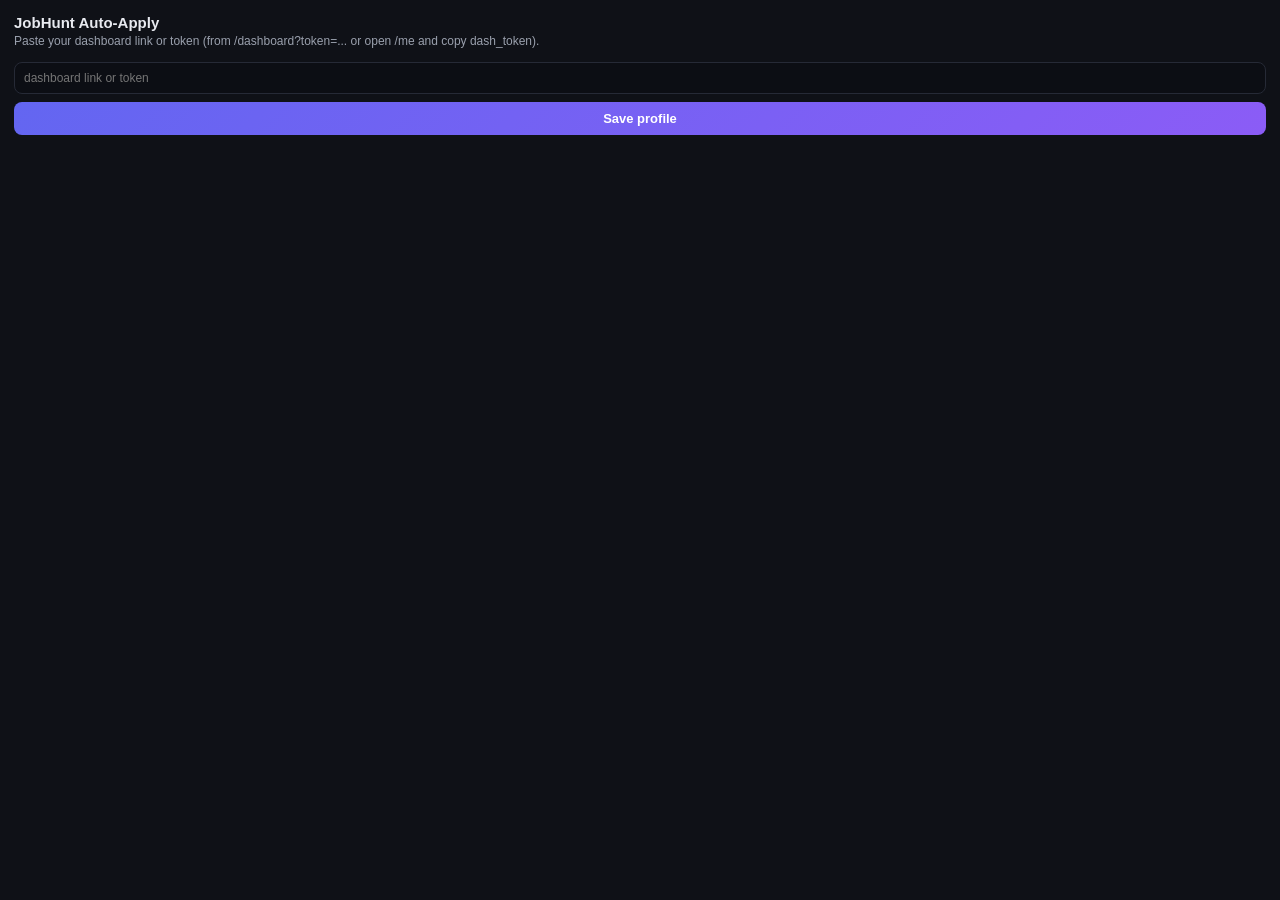
==== extension/sidepanel.html @ e59406e2 "Wire the extension to the apply-profile, answer-bank and tailored-resume endpoints Connects the back" ====
<!doctype html>
<html>
<head>
  <meta charset="utf-8" />
  <style>
    :root { --indigo:#6366f1; --bg:#0f1117; --card:#171a23; --ink:#e8eaf0; --muted:#9aa0ad; --border:#262a36; }
    * { box-sizing:border-box; font-family:-apple-system,Inter,Segoe UI,sans-serif; }
    body { margin:0; background:var(--bg); color:var(--ink); padding:14px; font-size:13px; }
    h1 { font-size:15px; margin:0 0 2px; }
    p.sub { color:var(--muted); font-size:12px; margin:0 0 12px; line-height:1.45; }
    label { display:block; font-size:12px; color:var(--muted); margin:8px 0 4px; }
    input, textarea, select { width:100%; padding:8px 9px; border-radius:8px; border:1px solid var(--border); background:#0c0e14; color:var(--ink); font-size:12px; font-family:inherit; }
    textarea { min-height:60px; resize:vertical; }
    button { padding:9px 11px; border:0; border-radius:8px; font-weight:700; font-size:13px; cursor:pointer; background:linear-gradient(135deg,#6366f1,#8b5cf6); color:#fff; }
    button.ghost { background:transparent; border:1px solid var(--border); color:var(--ink); font-weight:600; }
    button.sm { padding:6px 9px; font-size:11px; }
    .step { background:var(--card); border:1px solid var(--border); border-radius:12px; padding:12px; margin-bottom:10px; }
    .step h3 { margin:0 0 6px; font-size:13px; display:flex; align-items:center; gap:7px; }
    .pill { font-size:10px; padding:2px 7px; border-radius:999px; background:rgba(148,163,184,.16); color:var(--muted); margin-left:auto; }
    .pill.done { background:rgba(34,197,94,.16); color:#22c55e; }
    .q { border-top:1px solid var(--border); padding-top:8px; margin-top:8px; }
    .q small { color:var(--muted); }
    #status { font-size:12px; margin-top:8px; min-height:15px; }
    .ok { color:#22c55e; } .err { color:#f59e0b; }
    .full { width:100%; margin-top:8px; }
    .banner { background:rgba(99,102,241,.12); border:1px solid rgba(99,102,241,.35); border-radius:10px; padding:9px 11px; font-size:12px; margin-bottom:10px; }
  </style>
</head>
<body>
  <!-- Setup (first run) -->
  <div id="setup">
    <h1>JobHunt Auto-Apply</h1>
    <p class="sub">Paste your dashboard link or token (from /dashboard?token=... or open /me and copy dash_token).</p>
    <input id="token" placeholder="dashboard link or token" />
    <button class="full" id="save">Save profile</button>
    <div id="status"></div>
  </div>

  <!-- Flow -->
  <div id="flow" style="display:none">
    <h1>Auto-Apply</h1>
    <p class="sub" id="who"></p>
    <button class="full" id="saveJob" style="margin-bottom:8px">Save this page to my tracker</button>

    <details class="step" id="applyProfile" style="margin-bottom:8px">
      <summary style="cursor:pointer;font-size:13px;font-weight:700">Application details (fill once) <span class="pill" id="pAP">todo</span></summary>
      <p class="sub" style="margin:6px 0">Saved once, these answer the common screening questions (notice period, CTC, work authorization) automatically, with no AI needed.</p>
      <label>Phone</label><input id="ap_phone" />
      <label>Current city</label><input id="ap_location_city" />
      <label>Work authorization</label><input id="ap_work_authorization" placeholder="e.g. Indian citizen, no US sponsorship needed" />
      <label>Notice period</label><input id="ap_notice_period_days" placeholder="e.g. 30 days / immediate" />
      <label>Current CTC</label><input id="ap_current_ctc" />
      <label>Expected CTC</label><input id="ap_expected_ctc" />
      <label>Total experience (years)</label><input id="ap_total_experience_years" />
      <label>Willing to relocate</label><input id="ap_willing_to_relocate" placeholder="e.g. No, remote only" />
      <label>LinkedIn URL</label><input id="ap_linkedin_url" />
      <label>GitHub URL</label><input id="ap_github_url" />
      <label>Portfolio URL</label><input id="ap_portfolio_url" />
      <button class="full sm" id="saveAP" style="margin-top:8px">Save application details</button>
    </details>

    <div class="banner" id="atsBanner">For the guided auto-apply flow, open a Greenhouse / Lever / Ashby / Workday application page, then Scan.</div>
    <button class="full ghost" id="scan">Scan this page</button>

    <div id="steps" style="display:none">
      <div class="step">
        <label>Which of your matched jobs is this?</label>
        <select id="jobPick"><option value="">(none / not tracked)</option></select>
      </div>

      <div class="step" id="s1">
        <h3>1 · Your details <span class="pill" id="p1">todo</span></h3>
        <button class="full sm" id="fillId">Autofill name, email, phone, links</button>
      </div>

      <div class="step" id="s2">
        <h3>2 · Screening questions <span class="pill" id="p2">todo</span></h3>
        <div id="qlist"><small class="sub">No screening questions detected.</small></div>
        <button class="full sm ghost" id="draftAll" style="display:none;margin-top:8px">Draft all answers with AI</button>
      </div>

      <div class="step" id="s3">
        <h3>3 · Cover note <span class="pill" id="p3">todo</span></h3>
        <textarea id="cover" placeholder="A short note... or Generate from your resume + this job"></textarea>
        <div style="display:flex;gap:8px;margin-top:8px">
          <button class="sm ghost" id="genCover" style="flex:1">Generate</button>
          <button class="sm" id="pasteCover" style="flex:1">Paste into form</button>
        </div>
      </div>

      <div class="step" id="s4">
        <h3>4 · Resume + review <span class="pill" id="p4">todo</span></h3>
        <p class="sub">Attach your resume file yourself (browsers block auto-attaching). Review every field before submitting.</p>
        <button class="full sm" id="dlResume" style="margin-bottom:6px">Download tailored resume for this job</button>
        <button class="full sm ghost" id="showUpload">Show me the upload box</button>
      </div>

      <div class="step" id="s5">
        <h3>5 · Done <span class="pill" id="p5">todo</span></h3>
        <button class="full" id="markApplied">Mark as applied in tracker</button>
      </div>
    </div>
    <div id="status"></div>
    <p class="sub" style="margin-top:10px"><a href="#" id="reset" style="color:var(--muted)">Change profile</a></p>
  </div>

  <script src="sidepanel.js"></script>
</body>
</html>
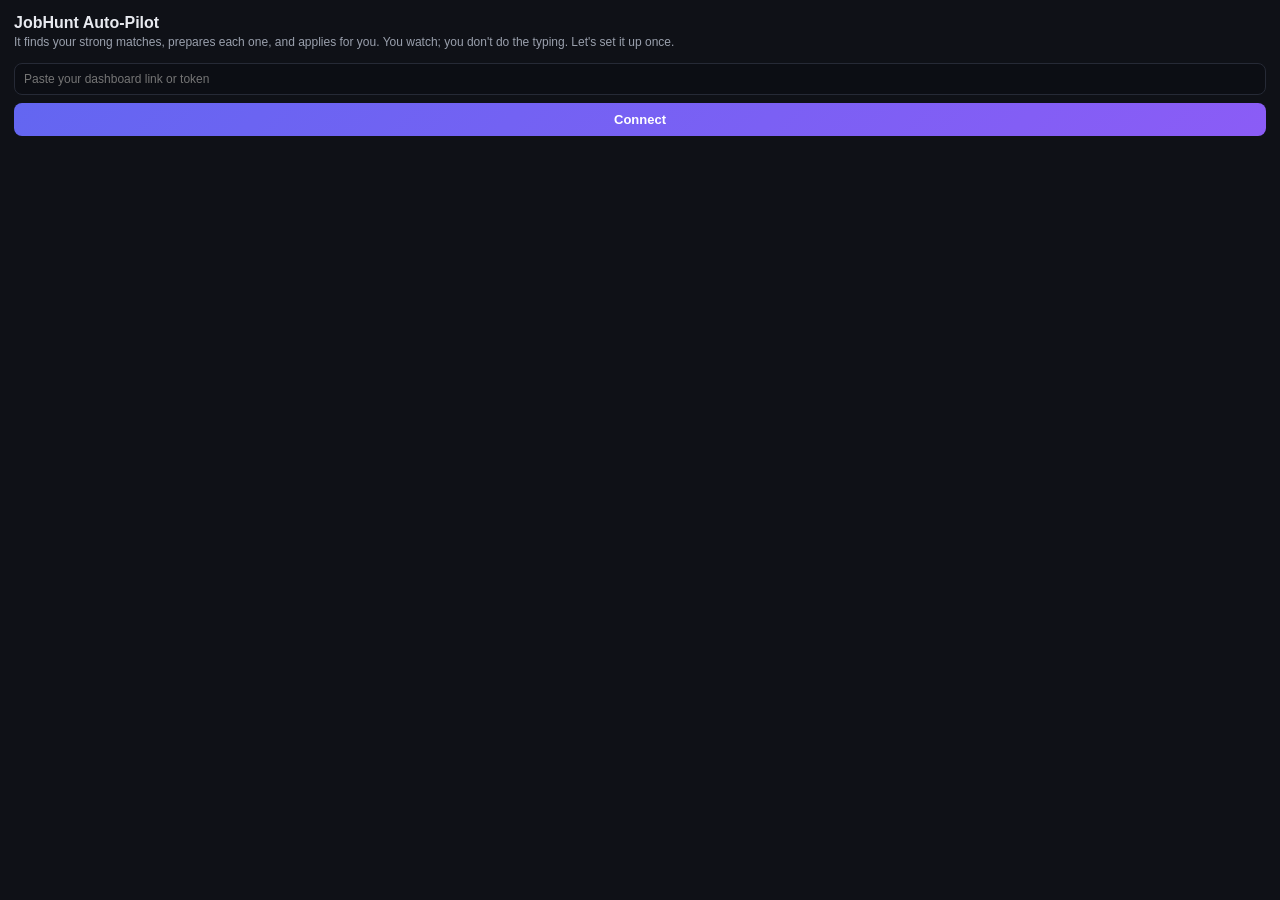
==== commit 440f53d0: "Auto-Pilot UX: login-once onboarding, clean match feed, declutter Reworks the extension side panel a" ====
--- a/extension/sidepanel.html
+++ b/extension/sidepanel.html
@@ -3,10 +3,10 @@
 <head>
   <meta charset="utf-8" />
   <style>
-    :root { --indigo:#6366f1; --bg:#0f1117; --card:#171a23; --ink:#e8eaf0; --muted:#9aa0ad; --border:#262a36; }
+    :root { --indigo:#6366f1; --bg:#0f1117; --card:#171a23; --ink:#e8eaf0; --muted:#9aa0ad; --border:#262a36; --ok:#22c55e; --warn:#f59e0b; }
     * { box-sizing:border-box; font-family:-apple-system,Inter,Segoe UI,sans-serif; }
     body { margin:0; background:var(--bg); color:var(--ink); padding:14px; font-size:13px; }
-    h1 { font-size:15px; margin:0 0 2px; }
+    h1 { font-size:16px; margin:0 0 2px; }
     p.sub { color:var(--muted); font-size:12px; margin:0 0 12px; line-height:1.45; }
     label { display:block; font-size:12px; color:var(--muted); margin:8px 0 4px; }
     input, textarea, select { width:100%; padding:8px 9px; border-radius:8px; border:1px solid var(--border); background:#0c0e14; color:var(--ink); font-size:12px; font-family:inherit; }
@@ -14,37 +14,59 @@
     button { padding:9px 11px; border:0; border-radius:8px; font-weight:700; font-size:13px; cursor:pointer; background:linear-gradient(135deg,#6366f1,#8b5cf6); color:#fff; }
     button.ghost { background:transparent; border:1px solid var(--border); color:var(--ink); font-weight:600; }
     button.sm { padding:6px 9px; font-size:11px; }
+    .full { width:100%; margin-top:8px; }
     .step { background:var(--card); border:1px solid var(--border); border-radius:12px; padding:12px; margin-bottom:10px; }
     .step h3 { margin:0 0 6px; font-size:13px; display:flex; align-items:center; gap:7px; }
     .pill { font-size:10px; padding:2px 7px; border-radius:999px; background:rgba(148,163,184,.16); color:var(--muted); margin-left:auto; }
-    .pill.done { background:rgba(34,197,94,.16); color:#22c55e; }
+    .pill.done { background:rgba(34,197,94,.16); color:var(--ok); }
     .q { border-top:1px solid var(--border); padding-top:8px; margin-top:8px; }
     .q small { color:var(--muted); }
-    #status { font-size:12px; margin-top:8px; min-height:15px; }
-    .ok { color:#22c55e; } .err { color:#f59e0b; }
-    .full { width:100%; margin-top:8px; }
+    #status, #statusHome, #statusConnect { font-size:12px; margin-top:8px; min-height:15px; }
+    .ok { color:var(--ok); } .err { color:var(--warn); }
     .banner { background:rgba(99,102,241,.12); border:1px solid rgba(99,102,241,.35); border-radius:10px; padding:9px 11px; font-size:12px; margin-bottom:10px; }
+    /* board login buttons */
+    .board { width:100%; margin:6px 0; display:flex; align-items:center; justify-content:space-between; background:var(--card); border:1px solid var(--border); color:var(--ink); font-weight:600; }
+    .board .tick { font-size:11px; color:var(--muted); font-weight:600; }
+    .board.done .tick { color:var(--ok); }
+    /* feed cards */
+    .feed { display:flex; flex-direction:column; gap:8px; margin-top:8px; }
+    .jc { background:var(--card); border:1px solid var(--border); border-radius:10px; padding:10px; }
+    .jc .top { display:flex; justify-content:space-between; gap:8px; align-items:flex-start; }
+    .jc .co { font-weight:700; font-size:13px; }
+    .jc .ti { color:var(--muted); font-size:12px; margin-top:1px; }
+    .jc .fit { font-family:ui-monospace,monospace; font-weight:700; font-size:12px; color:var(--ok); background:rgba(34,197,94,.12); border:1px solid rgba(34,197,94,.3); border-radius:6px; padding:2px 7px; flex:0 0 auto; }
+    .jc .meta { display:flex; gap:6px; flex-wrap:wrap; margin-top:6px; align-items:center; }
+    .chipb { font-size:10px; padding:2px 7px; border-radius:999px; background:rgba(99,102,241,.14); color:#a5b4fc; }
+    .chipb.open { background:rgba(148,163,184,.14); color:var(--muted); }
+    .jc .state { font-size:11px; margin-top:6px; min-height:13px; }
+    .selrow { display:flex; align-items:center; gap:7px; font-size:12px; margin:6px 0; }
+    .chk { display:flex; align-items:center; gap:7px; color:var(--ink); font-size:12px; margin-top:8px; }
+    .chk input, .selrow input, .jc input[type=checkbox] { width:auto; }
+    .muted-link { color:var(--muted); }
   </style>
 </head>
 <body>
-  <!-- Setup (first run) -->
+  <!-- 1. Connect (first run): the token -->
   <div id="setup">
-    <h1>JobHunt Auto-Apply</h1>
-    <p class="sub">Paste your dashboard link or token (from /dashboard?token=... or open /me and copy dash_token).</p>
-    <input id="token" placeholder="dashboard link or token" />
-    <button class="full" id="save">Save profile</button>
+    <h1>JobHunt Auto-Pilot</h1>
+    <p class="sub">It finds your strong matches, prepares each one, and applies for you. You watch; you don't do the typing. Let's set it up once.</p>
+    <input id="token" placeholder="Paste your dashboard link or token" />
+    <button class="full" id="save">Connect</button>
     <div id="status"></div>
   </div>
 
-  <!-- Flow -->
-  <div id="flow" style="display:none">
-    <h1>Auto-Apply</h1>
-    <p class="sub" id="who"></p>
-    <button class="full" id="saveJob" style="margin-bottom:8px">Save this page to my tracker</button>
+  <!-- 2. Log in to your boards (one-time) -->
+  <div id="connect" style="display:none">
+    <h1>Log in to your boards, once</h1>
+    <p class="sub">Click each, log in, done. I reuse your logged-in session to apply, so I never see or store your passwords. One-time; you only redo it if a session expires.</p>
+    <button class="board" data-board="naukri" data-url="https://www.naukri.com/nlogin/login">Log in to Naukri <span class="tick">open</span></button>
+    <button class="board" data-board="instahyre" data-url="https://www.instahyre.com/login/">Log in to Instahyre <span class="tick">open</span></button>
+    <button class="board" data-board="internshala" data-url="https://internshala.com/login">Log in to Internshala <span class="tick">open</span></button>
+    <button class="board" data-board="linkedin" data-url="https://www.linkedin.com/login">Log in to LinkedIn <span class="tick">open</span></button>
 
-    <details class="step" id="applyProfile" style="margin-bottom:8px">
-      <summary style="cursor:pointer;font-size:13px;font-weight:700">Application details (fill once) <span class="pill" id="pAP">todo</span></summary>
-      <p class="sub" style="margin:6px 0">Saved once, these answer the common screening questions (notice period, CTC, work authorization) automatically, with no AI needed.</p>
+    <details class="step" id="connectAP" style="margin-top:12px">
+      <summary style="cursor:pointer;font-size:13px;font-weight:700">Fill your details once (so answers auto-fill) <span class="pill" id="pAP">todo</span></summary>
+      <p class="sub" style="margin:6px 0">These answer the common screening questions (notice period, CTC, work authorization) automatically, no AI needed.</p>
       <label>Phone</label><input id="ap_phone" />
       <label>Current city</label><input id="ap_location_city" />
       <label>Work authorization</label><input id="ap_work_authorization" placeholder="e.g. Indian citizen, no US sponsorship needed" />
@@ -56,52 +78,76 @@
       <label>LinkedIn URL</label><input id="ap_linkedin_url" />
       <label>GitHub URL</label><input id="ap_github_url" />
       <label>Portfolio URL</label><input id="ap_portfolio_url" />
-      <button class="full sm" id="saveAP" style="margin-top:8px">Save application details</button>
+      <button class="full sm" id="saveAP" style="margin-top:8px">Save details</button>
     </details>
 
-    <div class="banner" id="atsBanner">For the guided auto-apply flow, open a Greenhouse / Lever / Ashby / Workday application page, then Scan.</div>
-    <button class="full ghost" id="scan">Scan this page</button>
+    <button class="full" id="connectDone" style="margin-top:12px">I'm logged in, take me to my matches</button>
+    <div id="statusConnect"></div>
+  </div>
 
-    <div id="steps" style="display:none">
-      <div class="step">
-        <label>Which of your matched jobs is this?</label>
-        <select id="jobPick"><option value="">(none / not tracked)</option></select>
-      </div>
+  <!-- 3. Home: watch it apply -->
+  <div id="flow" style="display:none">
+    <h1>&#9889; Your matches</h1>
+    <p class="sub" id="who"></p>
+    <button class="full" id="apLoad">Load today's matches</button>
+    <div id="apSummary" class="sub" style="margin-top:8px"></div>
+    <div id="apList" class="feed"></div>
+    <div id="apControls" style="display:none">
+      <label class="chk"><input type="checkbox" id="apLive"> Live submit <span class="sub" style="margin:0">(first time: leave off for a safe dry-run)</span></label>
+      <button class="full" id="apRun">Apply to selected , watch it go</button>
+    </div>
+    <div id="apProgress" style="margin-top:8px"></div>
 
-      <div class="step" id="s1">
-        <h3>1 · Your details <span class="pill" id="p1">todo</span></h3>
-        <button class="full sm" id="fillId">Autofill name, email, phone, links</button>
-      </div>
-
-      <div class="step" id="s2">
-        <h3>2 · Screening questions <span class="pill" id="p2">todo</span></h3>
-        <div id="qlist"><small class="sub">No screening questions detected.</small></div>
-        <button class="full sm ghost" id="draftAll" style="display:none;margin-top:8px">Draft all answers with AI</button>
-      </div>
-
-      <div class="step" id="s3">
-        <h3>3 · Cover note <span class="pill" id="p3">todo</span></h3>
-        <textarea id="cover" placeholder="A short note... or Generate from your resume + this job"></textarea>
-        <div style="display:flex;gap:8px;margin-top:8px">
-          <button class="sm ghost" id="genCover" style="flex:1">Generate</button>
-          <button class="sm" id="pasteCover" style="flex:1">Paste into form</button>
+    <!-- everything manual/advanced is tucked away so the main screen stays clean -->
+    <details class="step" id="advanced" style="margin-top:14px">
+      <summary style="cursor:pointer;font-size:13px;font-weight:700;color:var(--muted)">Manual tools (one-off / odd pages)</summary>
+      <p class="sub" style="margin:8px 0 4px">For a single application page you're already on.</p>
+      <button class="full sm ghost" id="saveJob" style="margin-bottom:8px">Save this page to my tracker</button>
+      <div class="banner" id="atsBanner">Open a Greenhouse / Lever / Ashby / Workday page, then Scan.</div>
+      <button class="full ghost" id="scan">Scan this page</button>
+      <div id="steps" style="display:none;margin-top:8px">
+        <div class="step">
+          <label>Which of your matched jobs is this?</label>
+          <select id="jobPick"><option value="">(none / not tracked)</option></select>
+        </div>
+        <div class="step" id="s1">
+          <h3>1 · Your details <span class="pill" id="p1">todo</span></h3>
+          <button class="full sm" id="fillId">Autofill name, email, phone, links</button>
+        </div>
+        <div class="step" id="s2">
+          <h3>2 · Screening questions <span class="pill" id="p2">todo</span></h3>
+          <div id="qlist"><small class="sub">No screening questions detected.</small></div>
+          <button class="full sm ghost" id="draftAll" style="display:none;margin-top:8px">Draft all answers with AI</button>
+          <button class="full sm" id="fillAllAns" style="display:none;margin-top:6px">Fill all answers into the form</button>
+        </div>
+        <div class="step" id="s3">
+          <h3>3 · Cover note <span class="pill" id="p3">todo</span></h3>
+          <textarea id="cover" placeholder="A short note... or Generate from your resume + this job"></textarea>
+          <div style="display:flex;gap:8px;margin-top:8px">
+            <button class="sm ghost" id="genCover" style="flex:1">Generate</button>
+            <button class="sm" id="pasteCover" style="flex:1">Paste into form</button>
+          </div>
+        </div>
+        <div class="step" id="s4">
+          <h3>4 · Resume + review <span class="pill" id="p4">todo</span></h3>
+          <p class="sub">Attach your resume file yourself (browsers block auto-attaching). Review every field before submitting.</p>
+          <button class="full sm" id="dlResume" style="margin-bottom:6px">Download tailored resume for this job</button>
+          <button class="full sm ghost" id="showUpload">Show me the upload box</button>
+        </div>
+        <div class="step" id="s5">
+          <h3>5 · Submit <span class="pill" id="p5">todo</span></h3>
+          <p class="sub">After reviewing every field and attaching your resume, submit in your own session.</p>
+          <button class="full" id="submitApp" style="margin-bottom:8px">Submit this application</button>
+          <button class="full ghost" id="markApplied">Mark as applied in tracker</button>
         </div>
       </div>
+    </details>
 
-      <div class="step" id="s4">
-        <h3>4 · Resume + review <span class="pill" id="p4">todo</span></h3>
-        <p class="sub">Attach your resume file yourself (browsers block auto-attaching). Review every field before submitting.</p>
-        <button class="full sm" id="dlResume" style="margin-bottom:6px">Download tailored resume for this job</button>
-        <button class="full sm ghost" id="showUpload">Show me the upload box</button>
-      </div>
-
-      <div class="step" id="s5">
-        <h3>5 · Done <span class="pill" id="p5">todo</span></h3>
-        <button class="full" id="markApplied">Mark as applied in tracker</button>
-      </div>
-    </div>
-    <div id="status"></div>
-    <p class="sub" style="margin-top:10px"><a href="#" id="reset" style="color:var(--muted)">Change profile</a></p>
+    <div id="statusHome"></div>
+    <p class="sub" style="margin-top:10px">
+      <a href="#" id="relogin" class="muted-link">Re-connect boards</a> &middot;
+      <a href="#" id="reset" class="muted-link">Change profile</a>
+    </p>
   </div>
 
   <script src="sidepanel.js"></script>
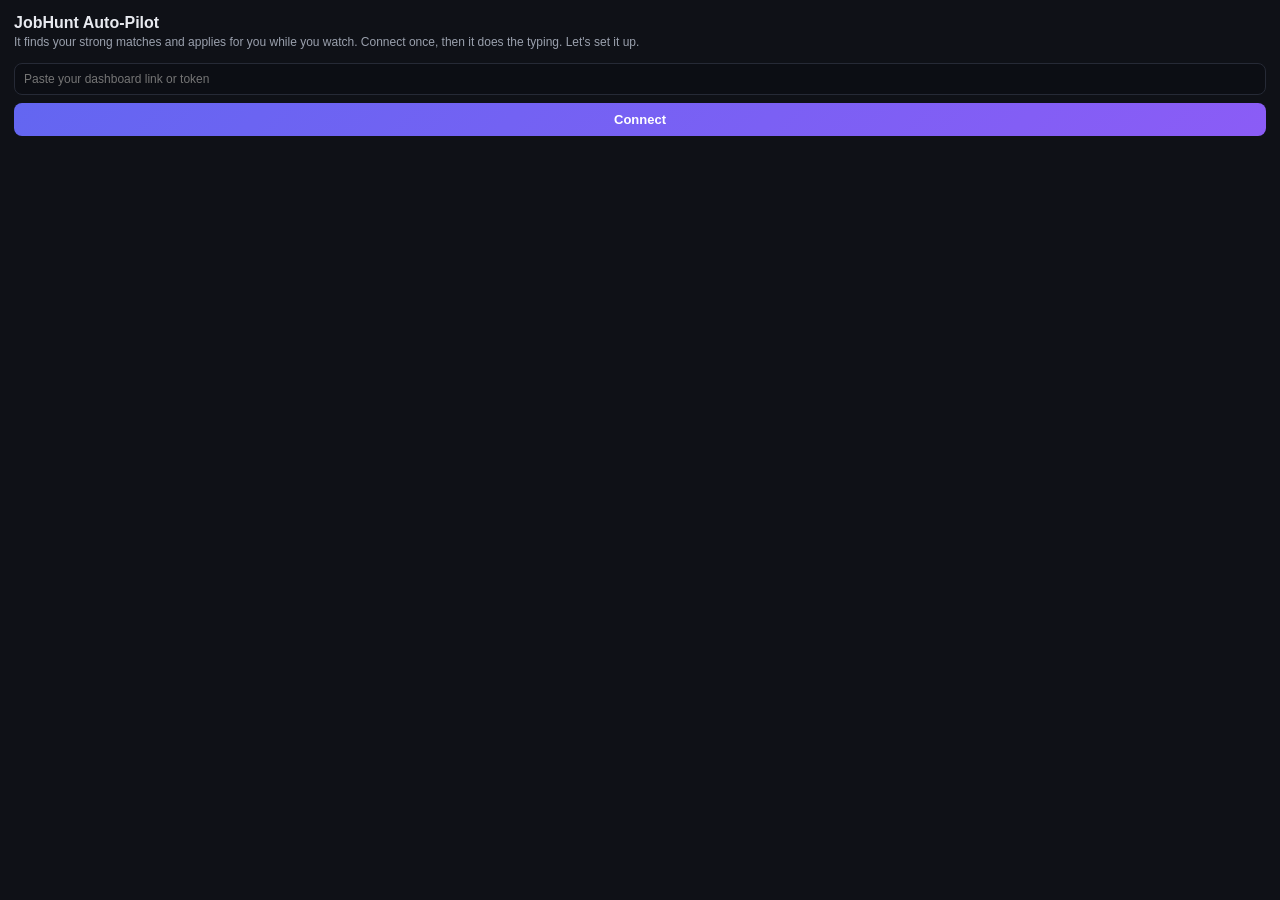
==== commit b49714fa: "Rebuild the extension into a myjobb-style narrated agent The old panel opened a tab per job and made" ====
--- a/extension/sidepanel.html
+++ b/extension/sidepanel.html
@@ -3,151 +3,136 @@
 <head>
   <meta charset="utf-8" />
   <style>
-    :root { --indigo:#6366f1; --bg:#0f1117; --card:#171a23; --ink:#e8eaf0; --muted:#9aa0ad; --border:#262a36; --ok:#22c55e; --warn:#f59e0b; }
+    :root { --indigo:#6366f1; --bg:#0f1117; --card:#171a23; --ink:#e8eaf0; --muted:#9aa0ad; --border:#262a36; --ok:#22c55e; --warn:#f59e0b; --err:#ef4444; }
     * { box-sizing:border-box; font-family:-apple-system,Inter,Segoe UI,sans-serif; }
     body { margin:0; background:var(--bg); color:var(--ink); padding:14px; font-size:13px; }
-    h1 { font-size:16px; margin:0 0 2px; }
+    h1 { font-size:16px; margin:0 0 2px; display:flex; align-items:center; gap:7px; }
+    h2 { font-size:13px; margin:14px 0 8px; color:var(--muted); font-weight:700; text-transform:uppercase; letter-spacing:.04em; }
     p.sub { color:var(--muted); font-size:12px; margin:0 0 12px; line-height:1.45; }
     label { display:block; font-size:12px; color:var(--muted); margin:8px 0 4px; }
     input, textarea, select { width:100%; padding:8px 9px; border-radius:8px; border:1px solid var(--border); background:#0c0e14; color:var(--ink); font-size:12px; font-family:inherit; }
-    textarea { min-height:60px; resize:vertical; }
+    textarea { min-height:52px; resize:vertical; }
     button { padding:9px 11px; border:0; border-radius:8px; font-weight:700; font-size:13px; cursor:pointer; background:linear-gradient(135deg,#6366f1,#8b5cf6); color:#fff; }
     button.ghost { background:transparent; border:1px solid var(--border); color:var(--ink); font-weight:600; }
     button.sm { padding:6px 9px; font-size:11px; }
+    button.tiny { padding:4px 8px; font-size:11px; border-radius:6px; }
     .full { width:100%; margin-top:8px; }
-    .step { background:var(--card); border:1px solid var(--border); border-radius:12px; padding:12px; margin-bottom:10px; }
-    .step h3 { margin:0 0 6px; font-size:13px; display:flex; align-items:center; gap:7px; }
-    .pill { font-size:10px; padding:2px 7px; border-radius:999px; background:rgba(148,163,184,.16); color:var(--muted); margin-left:auto; }
-    .pill.done { background:rgba(34,197,94,.16); color:var(--ok); }
-    .q { border-top:1px solid var(--border); padding-top:8px; margin-top:8px; }
-    .q small { color:var(--muted); }
-    #status, #statusHome, #statusConnect { font-size:12px; margin-top:8px; min-height:15px; }
-    .ok { color:var(--ok); } .err { color:var(--warn); }
-    .banner { background:rgba(99,102,241,.12); border:1px solid rgba(99,102,241,.35); border-radius:10px; padding:9px 11px; font-size:12px; margin-bottom:10px; }
-    /* board login buttons */
-    .board { width:100%; margin:6px 0; display:flex; align-items:center; justify-content:space-between; background:var(--card); border:1px solid var(--border); color:var(--ink); font-weight:600; }
-    .board .tick { font-size:11px; color:var(--muted); font-weight:600; }
-    .board.done .tick { color:var(--ok); }
+    .row { display:flex; gap:8px; align-items:center; }
+    .spread { display:flex; justify-content:space-between; align-items:center; gap:8px; }
+    .pill { font-size:10px; padding:2px 8px; border-radius:999px; background:rgba(148,163,184,.16); color:var(--muted); }
+    .pill.ok { background:rgba(34,197,94,.16); color:var(--ok); }
+    .pill.warn { background:rgba(245,158,11,.16); color:var(--warn); }
+    .pill.err { background:rgba(239,68,68,.16); color:var(--err); }
+    .pill.live { background:rgba(99,102,241,.18); color:#a5b4fc; }
+    .muted-link { color:var(--muted); cursor:pointer; text-decoration:none; }
+    .ok { color:var(--ok); } .err { color:var(--err); } .warn { color:var(--warn); }
+    .banner { background:rgba(99,102,241,.12); border:1px solid rgba(99,102,241,.35); border-radius:10px; padding:9px 11px; font-size:12px; margin-bottom:10px; line-height:1.45; }
+    .nav { display:flex; gap:6px; margin:2px 0 10px; }
+    .nav button { background:transparent; border:1px solid var(--border); color:var(--muted); font-weight:600; font-size:11px; padding:6px 10px; }
+    .nav button.on { background:var(--card); color:var(--ink); border-color:var(--indigo); }
     /* feed cards */
-    .feed { display:flex; flex-direction:column; gap:8px; margin-top:8px; }
+    .feed { display:flex; flex-direction:column; gap:8px; }
     .jc { background:var(--card); border:1px solid var(--border); border-radius:10px; padding:10px; }
     .jc .top { display:flex; justify-content:space-between; gap:8px; align-items:flex-start; }
     .jc .co { font-weight:700; font-size:13px; }
     .jc .ti { color:var(--muted); font-size:12px; margin-top:1px; }
-    .jc .fit { font-family:ui-monospace,monospace; font-weight:700; font-size:12px; color:var(--ok); background:rgba(34,197,94,.12); border:1px solid rgba(34,197,94,.3); border-radius:6px; padding:2px 7px; flex:0 0 auto; }
-    .jc .meta { display:flex; gap:6px; flex-wrap:wrap; margin-top:6px; align-items:center; }
+    .fit { font-family:ui-monospace,monospace; font-weight:700; font-size:12px; color:var(--ok); background:rgba(34,197,94,.12); border:1px solid rgba(34,197,94,.3); border-radius:6px; padding:2px 7px; flex:0 0 auto; }
     .chipb { font-size:10px; padding:2px 7px; border-radius:999px; background:rgba(99,102,241,.14); color:#a5b4fc; }
     .chipb.open { background:rgba(148,163,184,.14); color:var(--muted); }
-    .jc .state { font-size:11px; margin-top:6px; min-height:13px; }
-    .selrow { display:flex; align-items:center; gap:7px; font-size:12px; margin:6px 0; }
-    .chk { display:flex; align-items:center; gap:7px; color:var(--ink); font-size:12px; margin-top:8px; }
-    .chk input, .selrow input, .jc input[type=checkbox] { width:auto; }
-    .muted-link { color:var(--muted); }
+    .cardbtns { display:flex; gap:6px; margin-top:9px; }
+    .cardbtns button { flex:1; }
+    /* board connection cards */
+    .board { background:var(--card); border:1px solid var(--border); border-radius:10px; padding:11px; margin-bottom:8px; }
+    .board .bn { font-weight:700; font-size:13px; }
+    .board .more { color:var(--muted); font-size:11px; margin:3px 0 8px; }
+    /* run / narration */
+    .runjob { background:var(--card); border:1px solid var(--border); border-radius:10px; padding:10px; margin-bottom:10px; }
+    .runjob .rh { display:flex; justify-content:space-between; align-items:flex-start; gap:8px; }
+    .runjob .rt { font-weight:700; font-size:12px; }
+    .runjob .rs { color:var(--muted); font-size:11px; }
+    .prog { height:5px; background:#0c0e14; border-radius:999px; overflow:hidden; margin:8px 0; }
+    .prog > div { height:100%; width:0; background:linear-gradient(90deg,#6366f1,#22c55e); transition:width .3s; }
+    .log { font-size:11.5px; line-height:1.5; color:var(--ink); }
+    .log .l { padding:2px 0; color:var(--muted); }
+    .log .l.me { color:var(--ink); }
+    .log .l b { color:#a5b4fc; font-weight:600; }
+    .ask { background:#0c0e14; border:1px solid var(--indigo); border-radius:8px; padding:9px; margin-top:8px; }
+    .ask .q { font-size:12px; margin-bottom:6px; }
+    #setupStatus,#connStatus,#agentStatus,#runStatus { font-size:12px; margin-top:8px; min-height:15px; }
+    .counter { margin-left:auto; font-size:11px; }
   </style>
 </head>
 <body>
-  <!-- 1. Connect (first run): the token -->
+  <!-- 1. Setup: the token -->
   <div id="setup">
     <h1>JobHunt Auto-Pilot</h1>
-    <p class="sub">It finds your strong matches, prepares each one, and applies for you. You watch; you don't do the typing. Let's set it up once.</p>
+    <p class="sub">It finds your strong matches and applies for you while you watch. Connect once, then it does the typing. Let's set it up.</p>
     <input id="token" placeholder="Paste your dashboard link or token" />
     <button class="full" id="save">Connect</button>
-    <div id="status"></div>
+    <div id="setupStatus"></div>
   </div>
 
-  <!-- 2. Log in to your boards (one-time) -->
-  <div id="connect" style="display:none">
-    <h1>Log in to your boards, once</h1>
-    <p class="sub">Click each, log in, done. I reuse your logged-in session to apply, so I never see or store your passwords. One-time; you only redo it if a session expires.</p>
-    <button class="board" data-board="naukri" data-url="https://www.naukri.com/nlogin/login">Log in to Naukri <span class="tick">open</span></button>
-    <button class="board" data-board="instahyre" data-url="https://www.instahyre.com/login/">Log in to Instahyre <span class="tick">open</span></button>
-    <button class="board" data-board="internshala" data-url="https://internshala.com/login">Log in to Internshala <span class="tick">open</span></button>
-    <button class="board" data-board="linkedin" data-url="https://www.linkedin.com/login">Log in to LinkedIn <span class="tick">open</span></button>
-
-    <details class="step" id="connectAP" style="margin-top:12px">
-      <summary style="cursor:pointer;font-size:13px;font-weight:700">Fill your details once (so answers auto-fill) <span class="pill" id="pAP">todo</span></summary>
-      <p class="sub" style="margin:6px 0">These answer the common screening questions (notice period, CTC, work authorization) automatically, no AI needed.</p>
-      <label>Phone</label><input id="ap_phone" />
-      <label>Current city</label><input id="ap_location_city" />
-      <label>Work authorization</label><input id="ap_work_authorization" placeholder="e.g. Indian citizen, no US sponsorship needed" />
-      <label>Notice period</label><input id="ap_notice_period_days" placeholder="e.g. 30 days / immediate" />
-      <label>Current CTC</label><input id="ap_current_ctc" />
-      <label>Expected CTC</label><input id="ap_expected_ctc" />
-      <label>Total experience (years)</label><input id="ap_total_experience_years" />
-      <label>Willing to relocate</label><input id="ap_willing_to_relocate" placeholder="e.g. No, remote only" />
-      <label>LinkedIn URL</label><input id="ap_linkedin_url" />
-      <label>GitHub URL</label><input id="ap_github_url" />
-      <label>Portfolio URL</label><input id="ap_portfolio_url" />
-      <button class="full sm" id="saveAP" style="margin-top:8px">Save details</button>
-    </details>
-
-    <button class="full" id="connectDone" style="margin-top:12px">I'm logged in, take me to my matches</button>
-    <div id="statusConnect"></div>
+  <!-- 2. Connections: boards + the shared application identity -->
+  <div id="connections" style="display:none">
+    <div class="spread"><h1>Connections</h1><a class="muted-link" id="toAgentFromConn">Done &rsaquo;</a></div>
+    <p class="sub">Log in to each board once in your browser. I reuse your logged-in session to apply, so I never see or store a board password.</p>
+    <h2>Job platforms</h2>
+    <div id="boardList"></div>
+    <h2>ATS boards (Workday, Greenhouse, Lever, Ashby)</h2>
+    <div class="banner">
+      <b>One address and password for every ATS.</b> Company sites make you create an account each time.
+      Set one email you control and one password, and I handle every sign-up and sign-in. When a board
+      emails a code, I'll ask you to paste it (auto-read is coming).
+    </div>
+    <label>Application email (a dedicated inbox you own)</label>
+    <input id="atsEmail" placeholder="e.g. yourname.jobs@gmail.com" />
+    <label>One password for job-board sign-ups</label>
+    <div class="row"><input id="atsPw" type="password" placeholder="set a strong password" /><button class="tiny ghost" id="atsReveal">show</button></div>
+    <button class="full sm" id="atsSave" style="margin-top:8px">Save application identity</button>
+    <div id="connStatus"></div>
   </div>
 
-  <!-- 3. Home: watch it apply -->
-  <div id="flow" style="display:none">
-    <h1>&#9889; Your matches</h1>
+  <!-- 3. Agent home: matches feed + applications -->
+  <div id="agent" style="display:none">
+    <div class="spread">
+      <h1>&#9889; My Agent</h1>
+      <span class="pill" id="apCount"></span>
+    </div>
     <p class="sub" id="who"></p>
-    <button class="full" id="apLoad">Load today's matches</button>
-    <div id="apSummary" class="sub" style="margin-top:8px"></div>
-    <div id="apList" class="feed"></div>
-    <div id="apControls" style="display:none">
-      <label class="chk"><input type="checkbox" id="apLive"> Live submit <span class="sub" style="margin:0">(first time: leave off for a safe dry-run)</span></label>
-      <button class="full" id="apRun">Apply to selected , watch it go</button>
+    <div class="nav">
+      <button id="navMatches" class="on">Matches</button>
+      <button id="navApps">Applications</button>
+      <button id="navConn">Connections</button>
     </div>
-    <div id="apProgress" style="margin-top:8px"></div>
 
-    <!-- everything manual/advanced is tucked away so the main screen stays clean -->
-    <details class="step" id="advanced" style="margin-top:14px">
-      <summary style="cursor:pointer;font-size:13px;font-weight:700;color:var(--muted)">Manual tools (one-off / odd pages)</summary>
-      <p class="sub" style="margin:8px 0 4px">For a single application page you're already on.</p>
-      <button class="full sm ghost" id="saveJob" style="margin-bottom:8px">Save this page to my tracker</button>
-      <div class="banner" id="atsBanner">Open a Greenhouse / Lever / Ashby / Workday page, then Scan.</div>
-      <button class="full ghost" id="scan">Scan this page</button>
-      <div id="steps" style="display:none;margin-top:8px">
-        <div class="step">
-          <label>Which of your matched jobs is this?</label>
-          <select id="jobPick"><option value="">(none / not tracked)</option></select>
-        </div>
-        <div class="step" id="s1">
-          <h3>1 · Your details <span class="pill" id="p1">todo</span></h3>
-          <button class="full sm" id="fillId">Autofill name, email, phone, links</button>
-        </div>
-        <div class="step" id="s2">
-          <h3>2 · Screening questions <span class="pill" id="p2">todo</span></h3>
-          <div id="qlist"><small class="sub">No screening questions detected.</small></div>
-          <button class="full sm ghost" id="draftAll" style="display:none;margin-top:8px">Draft all answers with AI</button>
-          <button class="full sm" id="fillAllAns" style="display:none;margin-top:6px">Fill all answers into the form</button>
-        </div>
-        <div class="step" id="s3">
-          <h3>3 · Cover note <span class="pill" id="p3">todo</span></h3>
-          <textarea id="cover" placeholder="A short note... or Generate from your resume + this job"></textarea>
-          <div style="display:flex;gap:8px;margin-top:8px">
-            <button class="sm ghost" id="genCover" style="flex:1">Generate</button>
-            <button class="sm" id="pasteCover" style="flex:1">Paste into form</button>
-          </div>
-        </div>
-        <div class="step" id="s4">
-          <h3>4 · Resume + review <span class="pill" id="p4">todo</span></h3>
-          <p class="sub">Attach your resume file yourself (browsers block auto-attaching). Review every field before submitting.</p>
-          <button class="full sm" id="dlResume" style="margin-bottom:6px">Download tailored resume for this job</button>
-          <button class="full sm ghost" id="showUpload">Show me the upload box</button>
-        </div>
-        <div class="step" id="s5">
-          <h3>5 · Submit <span class="pill" id="p5">todo</span></h3>
-          <p class="sub">After reviewing every field and attaching your resume, submit in your own session.</p>
-          <button class="full" id="submitApp" style="margin-bottom:8px">Submit this application</button>
-          <button class="full ghost" id="markApplied">Mark as applied in tracker</button>
-        </div>
+    <div id="matchesPane">
+      <button class="full" id="apLoad">Load today's matches</button>
+      <div id="apSummary" class="sub" style="margin-top:8px"></div>
+      <div class="spread" id="applyAllRow" style="display:none;margin:8px 0">
+        <label class="row" style="margin:0;gap:6px"><input type="checkbox" id="apAll" style="width:auto"> <span>Select all</span></label>
+        <button class="sm" id="apRunAll">Apply to selected , watch it go</button>
       </div>
-    </details>
+      <label class="row" id="liveRow" style="display:none;gap:6px;color:var(--muted)">
+        <input type="checkbox" id="apLive" style="width:auto"> Live submit (off = safe dry-run first)
+      </label>
+      <div id="apList" class="feed" style="margin-top:8px"></div>
+    </div>
 
-    <div id="statusHome"></div>
-    <p class="sub" style="margin-top:10px">
-      <a href="#" id="relogin" class="muted-link">Re-connect boards</a> &middot;
-      <a href="#" id="reset" class="muted-link">Change profile</a>
-    </p>
+    <div id="appsPane" style="display:none">
+      <p class="sub">Everything the agent has applied to, with live status.</p>
+      <div id="appsList" class="feed"></div>
+    </div>
+
+    <div id="agentStatus"></div>
+  </div>
+
+  <!-- 4. Run: live narrated apply -->
+  <div id="run" style="display:none">
+    <div class="spread"><h1>Applying</h1><a class="muted-link" id="runBack">&lsaquo; Back</a></div>
+    <p class="sub" id="runHead"></p>
+    <div id="runList"></div>
+    <div id="runStatus"></div>
+    <button class="full ghost" id="runDone" style="display:none;margin-top:10px">Back to matches</button>
   </div>
 
   <script src="sidepanel.js"></script>
